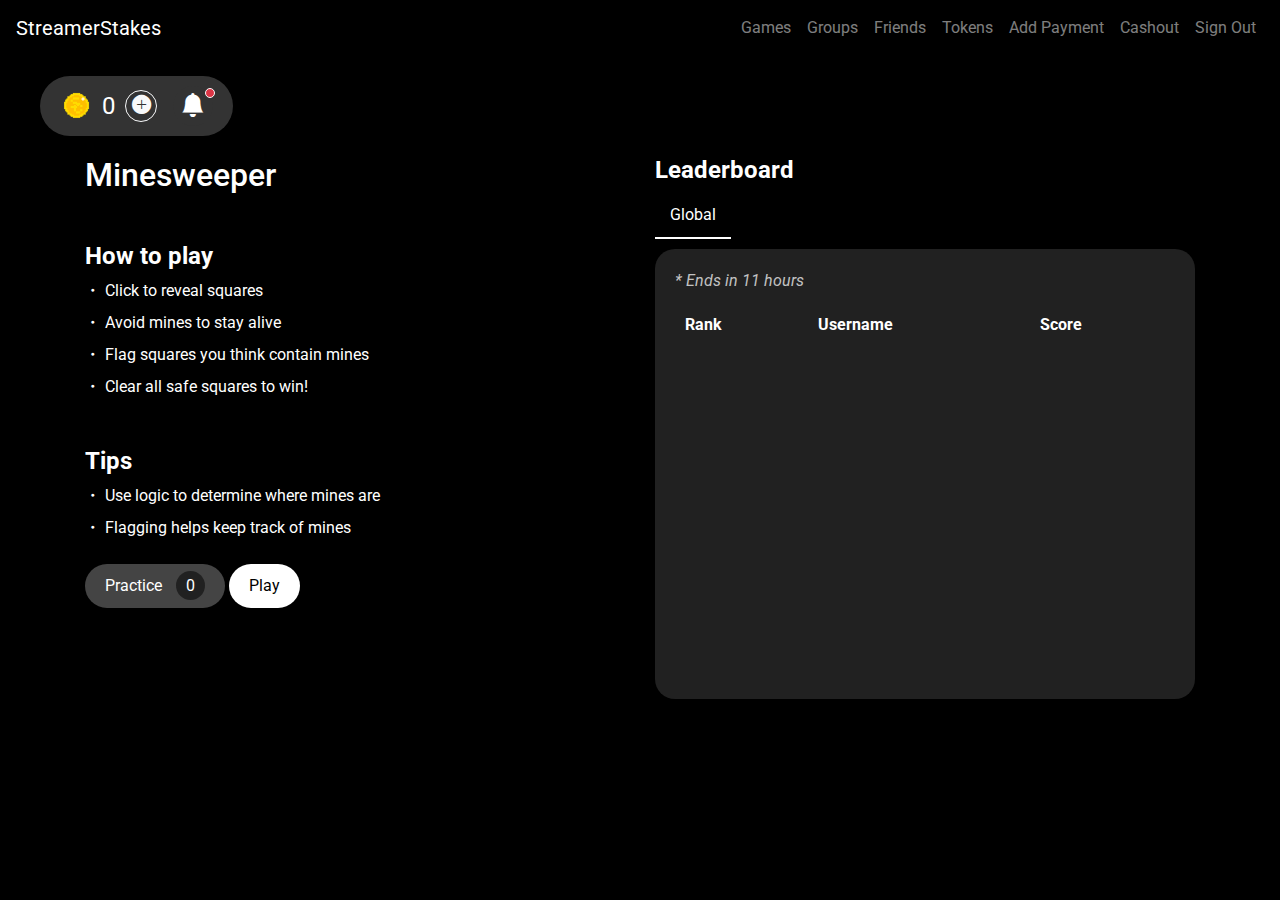
==== games/index.html @ 8691a875 "Added TicTacToe" ====
<!DOCTYPE html>
<html lang="en">
<head>
    <!-- Google tag (gtag.js) -->
<script async src="https://www.googletagmanager.com/gtag/js?id=G-3M741GMTX0"></script>
<script>
  window.dataLayer = window.dataLayer || [];
  function gtag(){dataLayer.push(arguments);}
  gtag('js', new Date());

  gtag('config', 'G-3M741GMTX0');
</script>
<meta charset="UTF-8">
<meta name="viewport" content="width=device-width, initial-scale=1.0">
<link rel="preconnect" href="https://fonts.googleapis.com">
<link rel="preconnect" href="https://fonts.gstatic.com" crossorigin>
<link href="https://fonts.googleapis.com/css2?family=Roboto:wght@300;400;500;700&display=swap" rel="stylesheet">
<link href="https://maxcdn.bootstrapcdn.com/bootstrap/4.5.2/css/bootstrap.min.css" rel="stylesheet">
<link rel="icon" type="image/jpeg" href="hardcore-streamerstakes.jpeg">
<link rel="stylesheet" href="https://cdn.jsdelivr.net/npm/bootstrap-icons@1.11.3/font/bootstrap-icons.min.css">
<link href="styles.css" rel="stylesheet">
    <title>StreamerStakes - Minesweeper</title>
</head>
<body>
    <nav class="navbar navbar-expand-lg navbar-dark">
    <a class="navbar-brand" href="/dashboard">StreamerStakes</a>
    <button class="navbar-toggler" type="button" data-toggle="collapse" data-target="#navbarNav" aria-controls="navbarNav" aria-expanded="false" aria-label="Toggle navigation">
        <span class="navbar-toggler-icon"></span>
    </button>
    <div class="collapse navbar-collapse" id="navbarNav">
        <ul class="navbar-nav ml-auto">
            <li class="nav-item"></li>
                <a class="nav-link" href="/dashboard">Games</a>
            </li>
            <li class="nav-item">
                <a class="nav-link" href="/groups">Groups</a>
            </li>
            <li class="nav-item">
                <a class="nav-link" href="/friends">Friends</a>
            </li>
            <li class="nav-item">
                <a class="nav-link" href="/buy-tokens">Tokens</a>
            </li>
            <li class="nav-item">
                <a class="nav-link" href="/add-card">Add Payment</a>
            </li>
            <li class="nav-item">
                <a class="nav-link" href="/cashout">Cashout</a>
            </li>
            <li class="nav-item">
                <a class="nav-link" href="/user/logout">Sign Out</a>
            </li>
        </ul>
    </div>
</nav>

    <div class="toolbar">
    <div class="balance d-flex align-items-center" style="background-color: #333; padding: 10px 20px; border-radius: 30px;">
        <!-- Coin Balance with Plus Button -->
        <img src="new-icons/coin.png" alt="Coins" style="width: 32px; height: 32px; margin-right: 10px;">
        <span id="tokens" style="color: white; font-size: 1.5rem; margin-right: 10px;">0</span>
        <a href="/buy-tokens" class="btn btn-outline-light btn-sm rounded-circle p-1 d-flex align-items-center justify-content-center" style="width: 32px; height: 32px;">
            <i class="bi bi-plus-circle-fill" style="font-size: 1.2rem;"></i>
        </a>

        <!-- Notifications -->
        <div class="notification ml-3 d-flex align-items-center">
            <div class="position-relative" style="width: 40px; height: 40px; background-color: #333; border-radius: 50%; display: flex; align-items: center; justify-content: center;">
                <a href="#" id="notificationBell" data-bs-toggle="dropdown" aria-expanded="false">
                    <i class="bi bi-bell-fill" style="color: white; font-size: 1.5rem;"></i>
                
                    <!-- Red Notification Dot -->
                    
                        <span class="position-absolute top-0 start-100 translate-middle p-1 bg-danger border border-light rounded-circle" style="width: 10px; height: 10px;"></span>
                    
                </a>
                
                <!-- Notifications Dropdown -->
                <ul class="dropdown-menu dropdown-menu-end notifications-dropdown" aria-labelledby="notificationBell">
                    
                        
                            <li>
                                <a class="dropdown-item unread" href="#" data-notification-id="165">
                                    <p class="mb-0">Congrats! You scored highest for Tetris on 2024-11-05 with a score of 4500 and won 1 StakeCoins!</p>
                                    <small class="text-muted">11/6/2024, 12:00:00 AM</small>
                                </a>
                            </li>
                        
                    
                </ul>
            </div>
        </div>
    </div>
</div>


    <div class="container mb-5">
    <div class="row">
        <!-- Info Column -->
        <div class="col-lg-6 mb-4">
            <h2>Minesweeper</h1>
            <h3 class="section-title">How to play</h3>
            
                <ul class="list-unstyled">
                    
                        <li class="mb-2">
                            <i class="bi bi-dot"></i> Click to reveal squares
                        </li>
                    
                        <li class="mb-2">
                            <i class="bi bi-dot"></i> Avoid mines to stay alive
                        </li>
                    
                        <li class="mb-2">
                            <i class="bi bi-dot"></i> Flag squares you think contain mines
                        </li>
                    
                        <li class="mb-2">
                            <i class="bi bi-dot"></i> Clear all safe squares to win!
                        </li>
                    
                </ul>
            
            
            <h3 class="section-title">Tips</h3>
            
                <ul class="list-unstyled">
                    
                        <li class="mb-2">
                            <i class="bi bi-dot"></i> Use logic to determine where mines are
                        </li>
                    
                        <li class="mb-2">
                            <i class="bi bi-dot"></i> Flagging helps keep track of mines
                        </li>
                    
                </ul>
            
            

            <div class="mt-4">
                <!-- Practice Button -->
                <button id="practiceButton" class="btn btn-grey">Practice <span class="practice-tokens">0</span></button>
              
                <!-- Play Button -->
                <button onclick="location.href='TicTacToe'" id="playButton" class="btn btn-white">Play</button>
              </div>

        </div>

        <!-- Leaderboard Column -->
        <div class="col-lg-6">
            <h3 class="section-title" style="margin-top: 0px;">Leaderboard</h3>

            <!-- Tabs for leaderboards -->
            <div class="leaderboard-tabs">
                <button class="tab-button active" data-tab="global">Global</button>
                
            </div>

            <!-- Leaderboard content -->
            <div class="leaderboard-content">
                <!-- Global Leaderboard -->
                <div class="leaderboard-table active" id="global">
                    <p class="end-time">* Ends in 11 hours</p>
                    <div class="leaderboard-table-container">
                        <table>
                            <thead>
                                <tr>
                                <th>Rank</th>
                                <th>Username</th>
                                <th>Score</th>
                                </tr>
                            </thead>
                            <tbody>
                                
                            </tbody>
                        </table>
                    </div>
                </div>

                <!-- Group Leaderboards -->
                
            </div>

        </div>
    </div>

</div>

<div id="practiceContainer" class="result-container">
    <span class="close-icon" onclick="closeResultContainer()">&times;</span>
    <p id="practiceContainerMessage" class="result-text"></p>
</div>

<div id="playContainer" class="result-container">
    <span class="close-icon" onclick="closeResultContainer()">&times;</span>
    <div class="result-text">
        <h4>Which leaderboard?</h4>
        <form id="playForm">
            <select name="leaderboard" id="leaderboardSelect" class="form-control mb-3">
                <option value="Global">Global</option>
                
            </select>
            <input type="hidden" name="entry_fee" value="1">
            <button type="submit" id="playSubmitButton" class="btn btn-blk">
                Play <span id="coinCost" style="margin-left: 20px;">1</span> <img src="new-icons/coin.png" alt="Coins" style="width: 30px; height: 30px;">
            </button>
        </form>
    </div>
</div>

<div id="playResultContainer" class="result-container">
    <span class="close-icon" onclick="closeResultContainer()">&times;</span>
    <p id="playResultContainerMessage" class="result-text"></p>
</div>


<script>
    // Pass the game name to the JavaScript file
    var gameName = "TicTacToe";
    var entryFee = "1";
</script>
<script src="js/play.js"></script>
<script src="js/leaderboard.js"></script>

    <script src="https://code.jquery.com/jquery-3.5.1.slim.min.js"></script>
<script src="https://cdn.jsdelivr.net/npm/@popperjs/core@2.9.3/dist/umd/popper.min.js"></script>
<script src="https://maxcdn.bootstrapcdn.com/bootstrap/4.5.2/js/bootstrap.min.js"></script>
    <script src="js/notifications.js"></script>
</body>
</html>
---- games/styles.css ----
@import url('https://fonts.googleapis.com/css2?family=Roboto:ital,wght@0,100;0,300;0,400;0,500;0,700;0,900;1,100;1,300;1,400;1,500;1,700;1,900&display=swap');

/* Misc */
body {
    font-family: 'Roboto', sans-serif;
    background-color: black;
    color: white;
}
.main-text {
    font-size: 2rem;
    margin-top: 100px;
}
.section-title {
    font-size: 1.5rem;
    font-weight: 700;
    margin-top: 3rem;
}
.btn-grey {
    background-color: #444;
    border: none;
    padding: 10px 20px;
    border-radius: 30px;
    color: white;
}
.btn-grey:hover{
    background-color: white;
    color: black;
}
.btn-white {
    background-color: white;
    border: none;
    padding: 10px 20px;
    border-radius: 30px;
    color: black;
}
.btn-white:hover {
    background-color: #ddd;
}
.btn-white-outline {
    border: 1px solid white;
    padding: 10px 20px;
    border-radius: 30px;
    color: white;
}
.btn-white-outline:hover {
    background-color: #1a1a1a;
    color: white;
}
.btn-blk {
    background-color: #000000;
    border: none;
    padding: 10px 20px;
    border-radius: 30px;
    color: white;
}
.btn-blk:hover{
    background-color: #333;
    color: white;
}
.btn-blk-long {
    background-color: black;
    color: white;
    border-radius: 20px;
    padding: 10px 20px;
    width: 100%;
    border: none;
    font-size: 1rem;
    font-weight: 500;
}
.btn-blk-long:hover {
    background-color: #333;
}

/* Navbar */
.navbar {
    background-color: black;
}
.navbar-brand {
    color: white;
}
.nav-link {
    color: white;
}
.navbar .btn {
    background-color: white;
    color: black;
    border-radius: 20px;
}
.navbar-toggler {
    border-color: white;
}
.navbar-toggler-icon {
    background-image: url("data:image/svg+xml,%3Csvg xmlns='http://www.w3.org/2000/svg' viewBox='0 0 30 30'%3E%3Cpath stroke='rgba(255, 255, 255, 1)' stroke-width='2' d='M4 7h22M4 15h22M4 23h22'/%3E%3C/svg%3E");
}

/* Toolbar */
.toolbar {
    display: flex;
    justify-content: space-between;
    padding: 20px 40px;
    align-items: center;
}
.toolbar img {
    width: 32px;
    height: 32px;
    margin-right: 10px;
}
.toolbar .balance {
    display: flex;
    align-items: center;
    background-color: #444444;
    padding: 10px 20px;
    border-radius: 30px;
}
.toolbar .balance img {
    margin-right: 5px;
}
.toolbar .balance span {
    font-size: 1.2rem;
}
.notifications-dropdown {
    background-color: #222;
    border: 1px solid #444;
    max-width: 60vw;
    max-height: 200px;
    overflow-y: auto;
    display: none;
}
.notifications-dropdown.show {
    display: block;
}
.notifications-dropdown .dropdown-item {
    color: #fff;
}
.notifications-dropdown .dropdown-item:hover {
    background-color: #222;
}
.notifications-dropdown .dropdown-item.unread {
    background-color: #1a1a1a;
}
.notifications-dropdown .dropdown-item small {
    display: block;
    margin-top: 5px;
}
.notifications-dropdown::-webkit-scrollbar-track {
    background: #222;
}
.notifications-dropdown::-webkit-scrollbar-thumb {
    width: 4px;
    background: #444;
}
.notifications-dropdown::-webkit-scrollbar-thumb:hover {
    background: #555;
}


/* Result pop-up box */
.result-container {
    display: none;
    position: fixed;
    top: 50%;
    left: 50%;
    transform: translate(-50%, -50%);
    background-color: white;
    padding: 50px;
    border-radius: 20px;
    box-shadow: 0 0 20px rgba(0,0,0,0.5);
    z-index: 999;
}
.result-text {
    color: black;
    text-align: center;
}
.close-icon {
    position: absolute;
    top: 5px;
    right: 12px;
    cursor: pointer;
    color: black;
}

/* Sign up and log in page */
.register-form-wrapper {
    background-color: #111;
    padding: 40px;
    border-radius: 10px;
    max-width: 400px;
    margin: 0 auto;
    box-shadow: 0 4px 8px rgba(0, 0, 0, 0.5);
}
.register-form-group {
    text-align: left;
    margin-bottom: 15px;
}
.register-form-group label {
    font-size: 1.2rem;
    color: white;
}
.register-input {
    padding: 10px;
    border-radius: 5px;
    border: none;
    background-color: #202020;
    color: white;
    display: block;
    width: 100%;
    height: calc(1.5em + .75rem + 2px);
    font-size: 1rem;
    font-weight: 400;
    line-height: 1.5;
    background-clip: padding-box;
    transition: border-color .15s ease-in-out,box-shadow .15s ease-in-out;
}
.register-input:focus {
    outline: none;
    background-color: #444;
}
.extra-options {
    margin-top: 20px;
}
.extra-options a {
    color: #3472e3;
    text-decoration: none;
}
.extra-options a:hover {
    text-decoration: underline;
}
.google-auth-btn {
    background-color: #111;
    border: 1px solid #444;
    border-radius: 30px;
    padding: 12px 20px;
    color: white;
    text-decoration: none;
    transition: all 0.2s ease;
    margin-bottom: 20px;
}
.google-auth-btn:hover {
    background-color: #333;
    text-decoration: none;
    color: white;
}
.google-icon {
    width: 18px;
    height: 18px;
}

/* Index page */
.about-section {
    background-color: #111;
    padding: 20px 80px;
    max-width: 100vw;
    min-height: 2vh;
    margin-left: auto;
    margin-right: auto;
}
.steps-container {
    display: grid;
    grid-template-columns: repeat(auto-fit, minmax(150px, 1fr));
    gap: 30px;
    text-align: center;
}
.step {
    display: flex;
    flex-direction: column;
    align-items: center;
    gap: 15px;
}
.step-number {
    background-color: #2b2b2b;
    color: white;
    width: 40px;
    height: 40px;
    border-radius: 50%;
    display: flex;
    align-items: center;
    justify-content: center;
    font-weight: 500;
    font-size: 0.8rem;
}
.step-text {
    color: #eee;
}
.game-icons {
    display: flex;
    justify-content: center;
    margin-top: 50px;
}
.game-icon {
    margin: 0 20px;
}
.game-icon img {
    width: 100px;
    height: 100px;
    border-radius: 10px;
}
.game-label {
    margin-top: 10px;
    font-size: 1rem;
}

/* Dashboard page */
.game-grid {
    display: flex;
    flex-wrap: wrap;
    justify-content: center;
    padding: 20px;
}
.game-item {
    background-color: #222;
    border-radius: 10px;
    padding: 10px;
    margin: 15px;
    width: 120px;
    text-align: center;
}
.game-item img {
    width: 100%;
    height: auto;
    border-radius: 10px;
}
.game-item .rank {
    margin-top: 10px;
    font-size: 0.9rem;
    color: #ccc;
}
.game-item .entry-fee {
    margin-top: 5px;
    font-size: 0.9rem;
    color: #f0c040;
    display: flex;
    align-items: center;
    justify-content: center;
}
.game-item .entry-fee img {
    margin-left: 5px;
    width: 15px;
    height: 15px;
}
a.game-link {
    text-decoration: none;
}
a.game-link:hover {
    text-decoration: none;
}
.referral-display {
    display: flex;
    gap: 10px;
}
.referral-text {
    background-color: #111;
    padding: 12px 16px;
    border-radius: 30px;
    flex-grow: 1;
}
.btn-copy-referral {
    background: transparent;
    border: none;
    color: white;
    padding: 8px;
    cursor: pointer;
    transition: color 0.2s;
}
.btn-copy-referral:hover {
    color: #e83e8c;
}
.referral-table-wrapper {
    padding: 10px;
    border-radius: 20px;
    overflow: auto;
    border: 1px solid white;
}
.referral-table {
    width: 100%;
    border-collapse: separate;
    border-spacing: 0;
}
.referral-table th,
.referral-table td {
    padding: 12px;
    color: white;
}
.referral-table th {
    font-weight: 500;
}

/* Groups page */
.group-table-container {
    padding: 10px;
    background-color: #212121;
    border-radius: 20px;
    width: 100%;
    height: 30vh;
    overflow: auto;
    scrollbar-width: none;  /* Firefox */
    -ms-overflow-style: none;  /* Internet Explorer 10+ */
}
.group-table-container::-webkit-scrollbar {
    display: none;  /* WebKit */
}
.group-table {
    width: 100%;
    border-collapse: separate;
    border-spacing: 0;
}
.group-table th {
    position: sticky;
    top: 0;
    background-color: #212121;
    color: white;
    font-weight: bold;
    padding: 10px;
    text-align: left;
}
.group-table td {
    color: white;
    padding: 10px;
}
.group-table tr:hover {
    background-color: #2c2c2c;
}
.form-control {
    border-radius: 20px;
    padding: 10px;
    background-color: #222;
    color: white;
    width: 350px;
}

/* Create groups page */
.create-group-form-container {
    background-color: white;
    border: white;
    border-radius: 20px;
    padding: 30px;
}
.create-group-form-field {
    margin-bottom: 1.5rem;
}
.create-group-form-field label {
    display: block;
    margin-bottom: 0.5rem;
    color: black;
}
.create-group-form-field input,
.create-group-form-field select {
    width: 100%;
    padding: 10px;
    border-radius: 20px;
    border: 1px solid #ddd;
    color: black;
}
#wager {
    margin-top: 0.25rem;
}
.wager-note {
    font-size: 0.8rem;
    color: #676767;
    margin-bottom: 0.25rem;
}

/* Games info page */
.leaderboard-tabs {
    display: flex;
    overflow-x: auto;
    margin-bottom: 10px;
    max-height: 8vh;
    overflow-y: hidden;
    scrollbar-width: none;  /* Firefox */
    -ms-overflow-style: none;  /* Internet Explorer 10+ */
}
.leaderboard-tabs::-webkit-scrollbar {
    display: none;  /* WebKit */
}
.tab-button {
    padding: 10px 15px;
    color: white;
    border: none;
    cursor: pointer;
    margin-right: 5px;
    background-color: transparent;
    border-bottom: 2px solid transparent;
}
.tab-button.active {
    background-color: transparent;
    border-bottom: 2px solid white;
}
.leaderboard-content {
    background-color: #212121;
    border-radius: 20px;
    padding: 20px;
    color: white;
    height: 50vh;
    overflow: auto;
    scrollbar-width: none;  /* Firefox */
    -ms-overflow-style: none;  /* Internet Explorer 10+ */
}
.leaderboard-content::-webkit-scrollbar {
    display: none;  /* WebKit */
}
.leaderboard-table {
    display: none;
}
.leaderboard-table.active {
    display: block;
}
.end-time {
    margin-bottom: 10px;
    font-style: italic;
    color:#c2c2c2;
}
.leaderboard-table-container table {
    width: 100%;
    border-collapse: collapse;
}
.leaderboard-table-container td, th {
    padding: 10px;
    text-align: left;
}
.leaderboard-table-container tr.highlight {
    background-color: #DFBB00;
    color: black;
}
.leaderboard-table-container table tr:hover {
    background-color: #2c2c2c;
    color: white;
}
.practice-tokens {
    margin-left: 10px;
    background-color: #212121;
    border-radius: 50px;
    font-size: 1rem;
    padding-left: 10px;
    padding-right: 10px;
    padding-top: 5px;
    padding-bottom: 5px;
    color: white !important;
}


/* Friends page */
.friends-container {
    padding: 10px;
    background-color: #212121;
    border-radius: 20px;
    width: 100%;
    overflow: auto;
    scrollbar-width: none;  /* Firefox */
    -ms-overflow-style: none;  /* Internet Explorer 10+ */
}
.friends-container::-webkit-scrollbar {
    display: none;  /* WebKit */
}
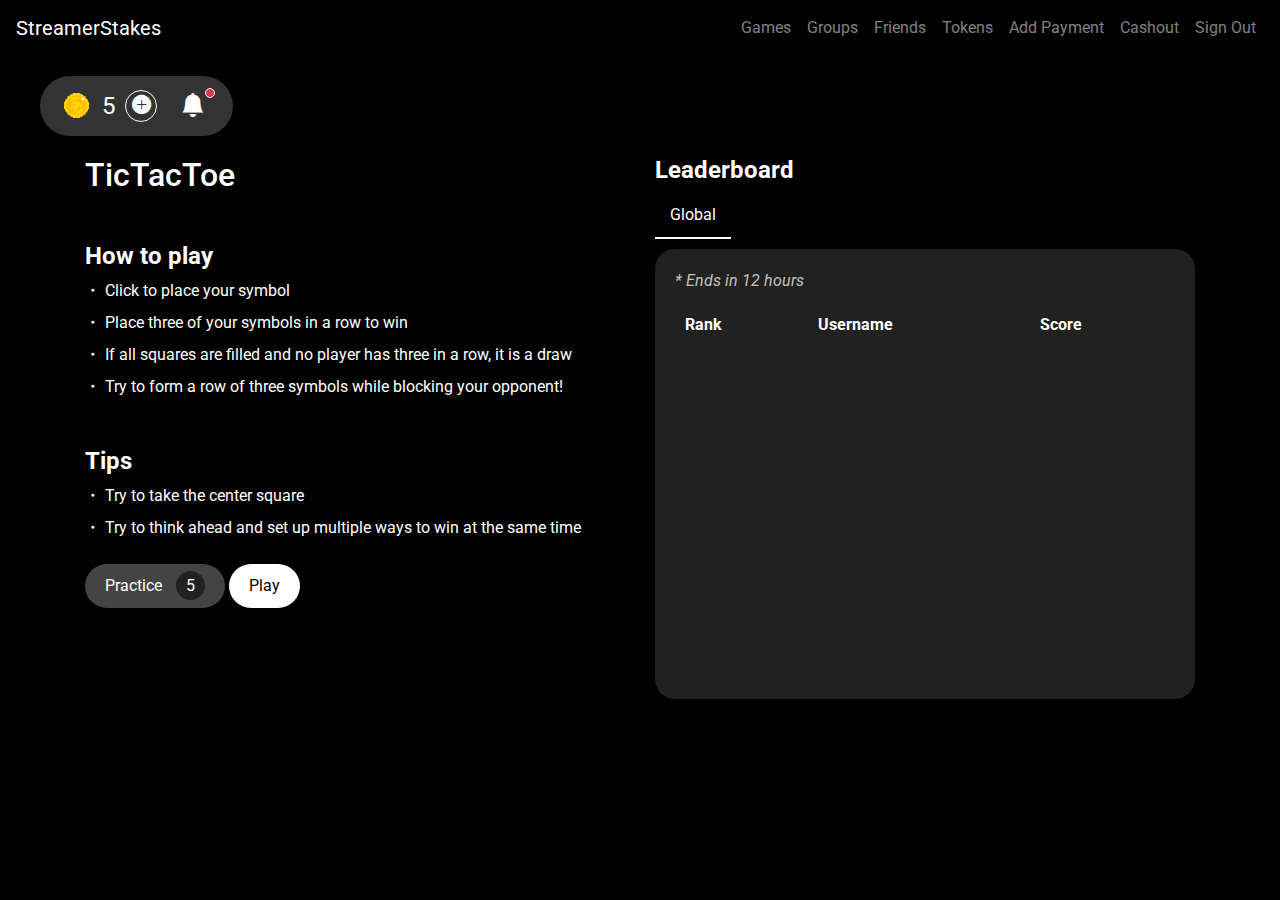
==== commit 0c570664: "Fixed minesweeper to TicTacToe" ====
--- a/games/index.html
+++ b/games/index.html
@@ -19,7 +19,7 @@
 <link rel="icon" type="image/jpeg" href="hardcore-streamerstakes.jpeg">
 <link rel="stylesheet" href="https://cdn.jsdelivr.net/npm/bootstrap-icons@1.11.3/font/bootstrap-icons.min.css">
 <link href="styles.css" rel="stylesheet">
-    <title>StreamerStakes - Minesweeper</title>
+    <title>StreamerStakes - TicTacToe</title>
 </head>
 <body>
     <nav class="navbar navbar-expand-lg navbar-dark">
@@ -58,7 +58,7 @@
     <div class="balance d-flex align-items-center" style="background-color: #333; padding: 10px 20px; border-radius: 30px;">
         <!-- Coin Balance with Plus Button -->
         <img src="new-icons/coin.png" alt="Coins" style="width: 32px; height: 32px; margin-right: 10px;">
-        <span id="tokens" style="color: white; font-size: 1.5rem; margin-right: 10px;">0</span>
+        <span id="tokens" style="color: white; font-size: 1.5rem; margin-right: 10px;">5</span>
         <a href="/buy-tokens" class="btn btn-outline-light btn-sm rounded-circle p-1 d-flex align-items-center justify-content-center" style="width: 32px; height: 32px;">
             <i class="bi bi-plus-circle-fill" style="font-size: 1.2rem;"></i>
         </a>
@@ -98,25 +98,25 @@
     <div class="row">
         <!-- Info Column -->
         <div class="col-lg-6 mb-4">
-            <h2>Minesweeper</h1>
+            <h2>TicTacToe</h1>
             <h3 class="section-title">How to play</h3>
             
                 <ul class="list-unstyled">
                     
                         <li class="mb-2">
-                            <i class="bi bi-dot"></i> Click to reveal squares
-                        </li>
-                    
-                        <li class="mb-2">
-                            <i class="bi bi-dot"></i> Avoid mines to stay alive
-                        </li>
-                    
-                        <li class="mb-2">
-                            <i class="bi bi-dot"></i> Flag squares you think contain mines
-                        </li>
-                    
-                        <li class="mb-2">
-                            <i class="bi bi-dot"></i> Clear all safe squares to win!
+                            <i class="bi bi-dot"></i> Click to place your symbol
+                        </li>
+                    
+                        <li class="mb-2">
+                            <i class="bi bi-dot"></i> Place three of your symbols in a row to win
+                        </li>
+                    
+                        <li class="mb-2">
+                            <i class="bi bi-dot"></i> If all squares are filled and no player has three in a row, it is a draw
+                        </li>
+                    
+                        <li class="mb-2">
+                            <i class="bi bi-dot"></i> Try to form a row of three symbols while blocking your opponent!
                         </li>
                     
                 </ul>
@@ -127,11 +127,11 @@
                 <ul class="list-unstyled">
                     
                         <li class="mb-2">
-                            <i class="bi bi-dot"></i> Use logic to determine where mines are
-                        </li>
-                    
-                        <li class="mb-2">
-                            <i class="bi bi-dot"></i> Flagging helps keep track of mines
+                            <i class="bi bi-dot"></i> Try to take the center square
+                        </li>
+                    
+                        <li class="mb-2">
+                            <i class="bi bi-dot"></i> Try to think ahead and set up multiple ways to win at the same time
                         </li>
                     
                 </ul>
@@ -140,7 +140,7 @@
 
             <div class="mt-4">
                 <!-- Practice Button -->
-                <button id="practiceButton" class="btn btn-grey">Practice <span class="practice-tokens">0</span></button>
+                <button id="practiceButton" class="btn btn-grey">Practice <span class="practice-tokens">5</span></button>
               
                 <!-- Play Button -->
                 <button onclick="location.href='TicTacToe'" id="playButton" class="btn btn-white">Play</button>
@@ -162,7 +162,7 @@
             <div class="leaderboard-content">
                 <!-- Global Leaderboard -->
                 <div class="leaderboard-table active" id="global">
-                    <p class="end-time">* Ends in 11 hours</p>
+                    <p class="end-time">* Ends in 12 hours</p>
                     <div class="leaderboard-table-container">
                         <table>
                             <thead>
